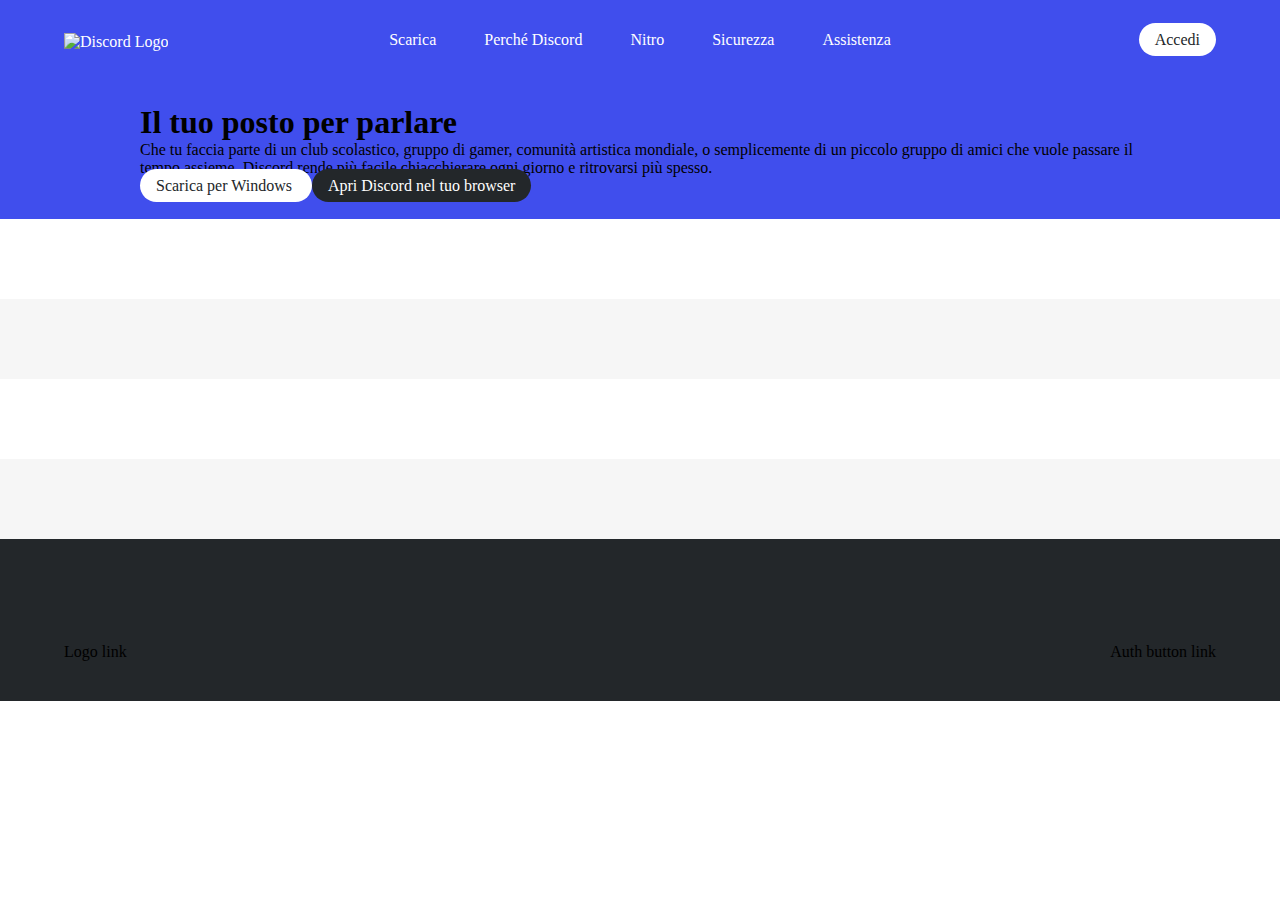
==== index.html @ f590afab "Header completed in HTML" ====
<!DOCTYPE html>
<html lang="it">
<head>
    <meta charset="UTF-8">
    <meta name="viewport" content="width=device-width, initial-scale=1.0">
    <title>Discord</title>
    
    <!-- Favicon -->
    <link rel="icon" type="image/x-icon" href="images/favicon.ico">
    <link rel="shortcut icon" type="image/x-icon" href="images/favicon.ico">
    
    <link rel="stylesheet" href="style.css">
</head>
<body>
    <header>
        <div class="sticky-header">
            <nav class="container-wide container-flex">
                <div>
                    <a href="https://discord.com/">
                        <img src="images/logo.svg" alt="Discord Logo">
                    </a>
                </div>

                <ul class="container-flex">
                    <li>
                        <a href="https://www.youtube.com/watch?v=dQw4w9WgXcQ">
                            Scarica
                        </a>
                    </li>
                    <li>
                        <a href="https://www.youtube.com/watch?v=dQw4w9WgXcQ">
                            Perch&#xE9; Discord
                        </a>
                    </li>
                    <li>
                        <a href="https://www.youtube.com/watch?v=dQw4w9WgXcQ">
                            Nitro
                        </a>
                    </li>
                    <li>
                        <a href="https://www.youtube.com/watch?v=dQw4w9WgXcQ">
                            Sicurezza
                        </a>
                    </li>
                    <li>
                        <a href="https://www.youtube.com/watch?v=dQw4w9WgXcQ">
                            Assistenza
                        </a>
                    </li>
                </ul>

                <div>
                    <a href="https://www.youtube.com/watch?v=dQw4w9WgXcQ" class="button-visual-stnd">
                        Accedi
                    </a>
                </div>
            </nav>
        </div>

        <section class="not-sticky-header">
            <div class="container-narrow">
                <h1>
                    Il tuo posto per parlare
                </h1>
                <p>
                    Che tu faccia parte di un club scolastico, gruppo di gamer, comunità artistica mondiale, o semplicemente di un piccolo gruppo di amici che vuole passare il tempo assieme, Discord rende più facile chiacchierare ogni giorno e ritrovarsi più spesso.
                </p>
                <a href="installer/trolling.png" class="button-visual-stnd" download="exactly-the-file-you-were-looking-for.png">
                    Scarica per Windows
                </a>
                <a href="https://www.youtube.com/watch?v=dQw4w9WgXcQ" class="button-visual-alt">
                    Apri Discord nel tuo browser
                </a>
            </div>
        </section>
    </header>

    <main>
        <section>
            <div class="container-wide container-flex">
                <div class="column-img">

                </div>

                <div class="column-txt">
                    
                </div>
            </div>
        </section>

        <section>
            <div class="container-wide container-flex">
                <div class="column-txt">

                </div>

                <div class="column-img">
                    
                </div>
            </div>
        </section>

        <section>
            <div class="container-wide container-flex">
                <div class="column-img">

                </div>

                <div class="column-txt">
                    
                </div>
            </div>
        </section>

        <section>
            <div class="container-wide">
                
            </div>
        </section>
    </main>

    <footer>
        <section>
            <nav id="footer-main-nav" class="container-wide container-flex">
                <div class="socials-and-lang">
                    
                </div>
                <ul class="nav-details">

                </ul>

                <ul class="nav-details">

                </ul>

                <ul class="nav-details">

                </ul>

                <ul class="nav-details">

                </ul>
            </nav>
        </section>
        
        <section>
            <nav class="container-wide container-flex">
                <a href="">
                    Logo link
                </a>

                <a href="">
                    Auth button link
                </a>
            </nav>
        </section>
    </footer>
</body>
</html>
---- style.css ----
/* Everywhere */
* {
    padding: 0;
    margin: 0;
    box-sizing: border-box;
}

a {
    color: inherit;
    text-decoration: inherit;
}

.container-flex {
    display: flex;
    flex-wrap: wrap;
    align-items: center;
    justify-content: space-between;
}

/* Containers to align items inside a <section> or others macroelements horizontally */
.container-narrow , .container-wide {
    margin: auto;
    width: 90%;
}

.container-narrow {
    max-width: 1000px;
}

.container-wide {
    max-width: 1250px;
}

/* Visual buttons for <a> and <button> */
.button-visual-stnd , .button-visual-alt {
    padding: 0.5em 1em;
    border-radius: 2em;
}

.button-visual-stnd:hover , .button-visual-alt:hover {
    box-shadow: 0 0.4em 0.8em #00000050;
}

.button-visual-stnd {
    background-color: #ffffff;
    color: #23272a;
}

.button-visual-stnd:hover {
    color: #404eed;
}

.button-visual-alt {
    background-color: #23272a;
    color: #ffffff;
}

.button-visual-alt:hover {
    background-color: #42494e;
}


/* Header */
header {
    background-color: #404eed;
}

.sticky-header {
    background-color: #404eed;
    position: -webkit-sticky;
    position: sticky;
    top: 0;

    color: #ffffff;
}

/* Navigation bar on top */
.sticky-header > nav {
    min-height: 5rem;
}

.sticky-header > nav > div {
    width: 20%;
}

/* Logo */
.sticky-header > nav img {
    height: 2.5rem;
    padding-top: 0.25rem;
}

/* Central part of the navigation bar */
.sticky-header ul {
    width: 60%;
    
    list-style: none;
    justify-content: center;
}

.sticky-header ul > li {
    padding: 0.5rem 1.5rem;
}

.sticky-header ul > li:hover {
    text-decoration: underline;
    
}

/* Auth button */
.sticky-header > nav > div:last-child {
    text-align: right;
}

.not-sticky-header {
    padding: 1.5rem 0;
}


/* Main */
main > section {
    padding: 2.5rem 0;
}

main > section:nth-child(even) {
    background-color: #f6f6f6;
}

.column-img {
    width: 60%;
}

.column-txt {
    width: 40%;
}


/* Footer */
footer {
    background-color: #23272a;
}

footer > section {
    padding: 2.5rem 0;
}

footer > section:first-child {
    padding-top: 1.5rem;
}

#foter-main-nav {
    align-items: flex-start;
}

.socials-and-lang {
    width: calc(100%/3);
}

.nav-details {
    width: calc(100%/6);
}



/* DEBUG DEBUG DEBUG */

/* .container-narrow {
    min-height: 35rem;
    background-color: violet;
    border: 2px dashed black;
}

.container-wide {
    border: 2px dashed black;
    background-color: aquamarine;
}

.sticky-header > nav > div {
    background-color: bisque;
    border: 2px dotted white;
}

.column-img {
    min-height: 35rem;
    background-color: purple;
    border: 2px dotted white;
}

.column-txt {
    min-height: 35rem;
    background-color: yellowgreen;
    border: 2px dotted white;
}

main .container-wide {
    min-height: 35rem;
}

.socials-and-lang  {
    min-height: 35rem;
    background-color: orange;
    border: 2px dotted white;
}

.nav-details  {
    min-height: 35rem;
    background-color: red;
    border: 2px dotted white;
}

footer nav > a {
    background-color: bisque;
    border: 2px dotted white;
} */
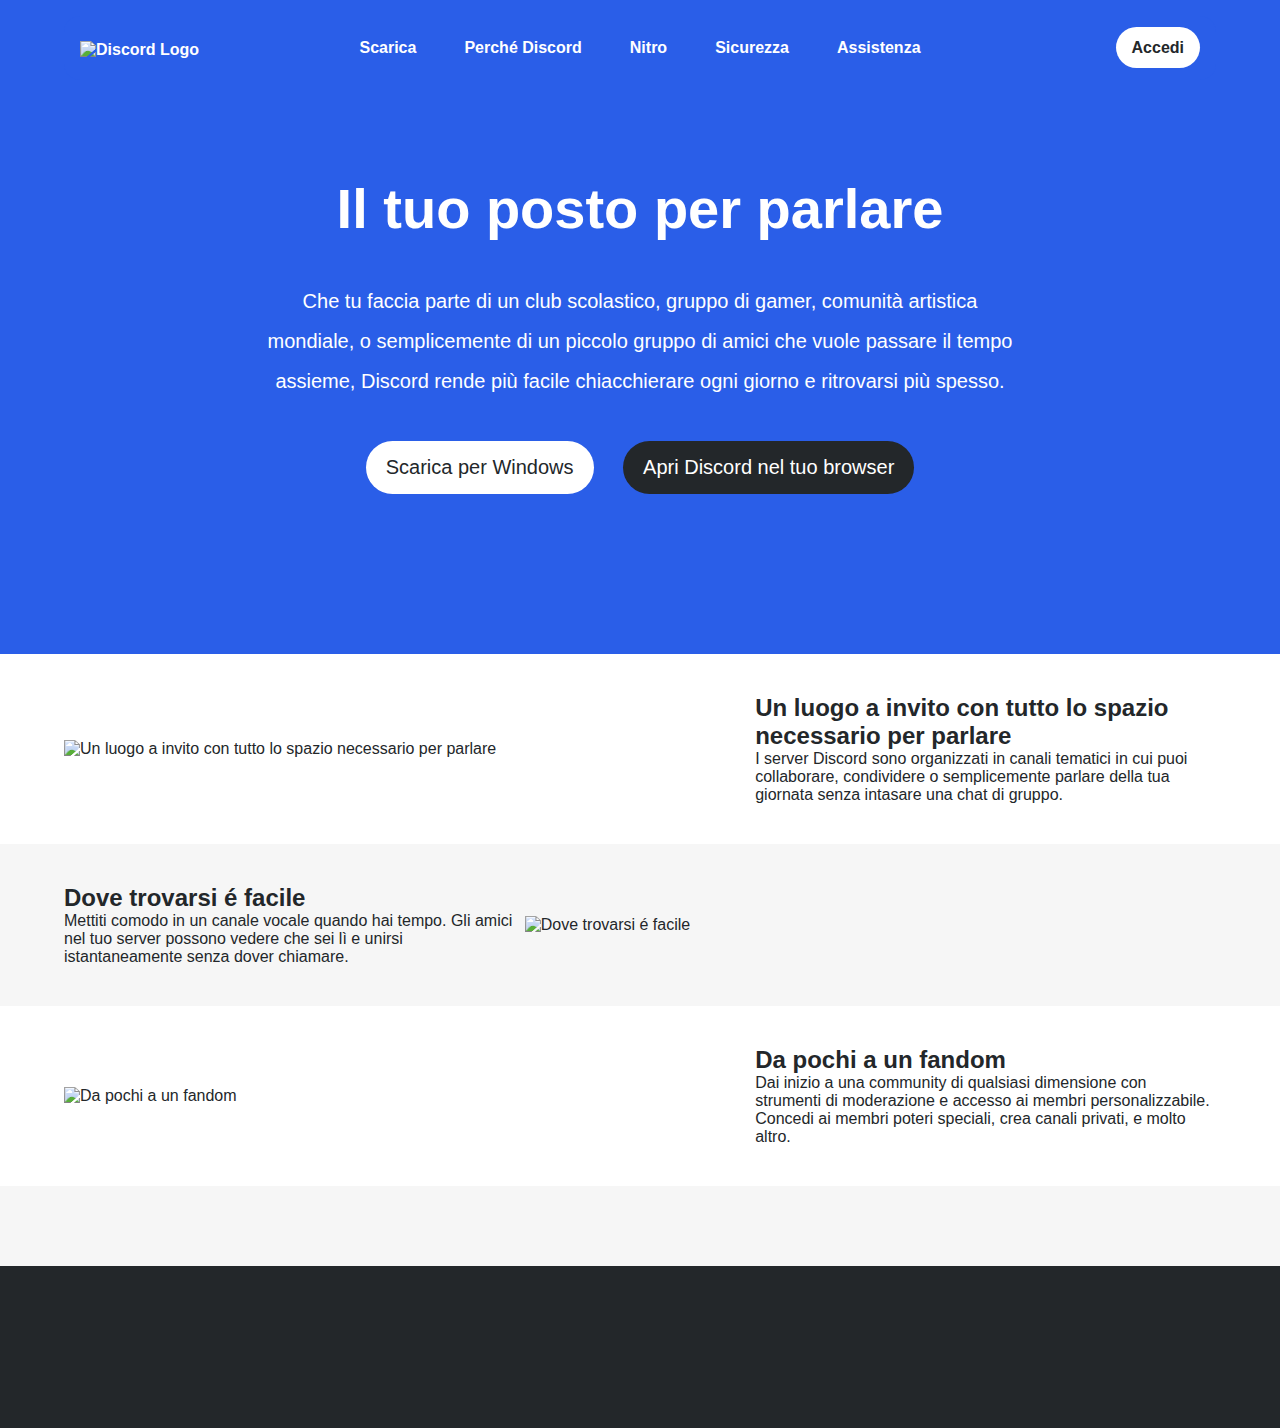
==== commit 029d460b: "Main completed in HTML" ====
--- a/index.html
+++ b/index.html
@@ -79,11 +79,16 @@
         <section>
             <div class="container-wide container-flex">
                 <div class="column-img">
-
+                    <img src="images/items/item1.svg" alt="Un luogo a invito con tutto lo spazio necessario per parlare">
                 </div>
 
                 <div class="column-txt">
-                    
+                    <h2>
+                        Un luogo a invito con tutto lo spazio necessario per parlare
+                    </h2>
+                    <p>
+                        I server Discord sono organizzati in canali tematici in cui puoi collaborare, condividere o semplicemente parlare della tua giornata senza intasare una chat di gruppo.
+                    </p>
                 </div>
             </div>
         </section>
@@ -91,11 +96,16 @@
         <section>
             <div class="container-wide container-flex">
                 <div class="column-txt">
-
+                    <h2>
+                        Dove trovarsi é facile
+                    </h2>
+                    <p>
+                        Mettiti comodo in un canale vocale quando hai tempo. Gli amici nel tuo server possono vedere che sei lì e unirsi istantaneamente senza dover chiamare.
+                    </p>
                 </div>
 
                 <div class="column-img">
-                    
+                    <img src="images/items/item2.svg" alt="Dove trovarsi é facile">
                 </div>
             </div>
         </section>
@@ -103,11 +113,16 @@
         <section>
             <div class="container-wide container-flex">
                 <div class="column-img">
-
+                    <img src="images/items/item3.svg" alt="Da pochi a un fandom">
                 </div>
 
                 <div class="column-txt">
-                    
+                    <h2>
+                        Da pochi a un fandom
+                    </h2>
+                    <p>
+                        Dai inizio a una community di qualsiasi dimensione con strumenti di moderazione e accesso ai membri personalizzabile. Concedi ai membri poteri speciali, crea canali privati, e molto altro.
+                    </p>
                 </div>
             </div>
         </section>
--- a/style.css
+++ b/style.css
@@ -5,6 +5,11 @@
     box-sizing: border-box;
 }
 
+body {
+    font-family: Whitney, 'Helvetica Neue', Helvetica, Arial, sans-serif;
+    color: #23272a;
+}
+
 a {
     color: inherit;
     text-decoration: inherit;
@@ -24,7 +29,7 @@
 }
 
 .container-narrow {
-    max-width: 1000px;
+    max-width: 750px;
 }
 
 .container-wide {
@@ -33,7 +38,7 @@
 
 /* Visual buttons for <a> and <button> */
 .button-visual-stnd , .button-visual-alt {
-    padding: 0.5em 1em;
+    padding: 0.75em 1em;
     border-radius: 2em;
 }
 
@@ -47,7 +52,7 @@
 }
 
 .button-visual-stnd:hover {
-    color: #404eed;
+    color: #2a5ee8;
 }
 
 .button-visual-alt {
@@ -62,25 +67,33 @@
 
 /* Header */
 header {
-    background-color: #404eed;
+    background-image: url(images/background/jumbo.png);
+    background-repeat: no-repeat;
+    background-position: bottom;
+    background-size: 100%;
+    background-color: #2a5ee8;
+
+    color: #ffffff;
 }
 
 .sticky-header {
-    background-color: #404eed;
     position: -webkit-sticky;
     position: sticky;
-    top: 0;
-
-    color: #ffffff;
+    top: 1rem;
+    
+    font-weight: 600;
 }
 
 /* Navigation bar on top */
 .sticky-header > nav {
-    min-height: 5rem;
+    background-color: #2a5ee8;
+    border-radius: 1rem;
+    padding: 0 1rem;
+    min-height: 4rem;
 }
 
 .sticky-header > nav > div {
-    width: 20%;
+    width: 15%;
 }
 
 /* Logo */
@@ -91,10 +104,11 @@
 
 /* Central part of the navigation bar */
 .sticky-header ul {
-    width: 60%;
+    width: 68%;
     
     list-style: none;
     justify-content: center;
+    font-size: 1rem;
 }
 
 .sticky-header ul > li {
@@ -103,7 +117,6 @@
 
 .sticky-header ul > li:hover {
     text-decoration: underline;
-    
 }
 
 /* Auth button */
@@ -112,9 +125,26 @@
 }
 
 .not-sticky-header {
-    padding: 1.5rem 0;
-}
-
+    padding: 7rem 0 10rem;
+    
+    text-align: center;
+    font-size: 1.25rem;
+}
+
+.not-sticky-header h1 {
+    font-size: 3.5rem;
+    font-weight: 700;
+}
+
+.not-sticky-header p {
+    padding: 2.5rem 0;
+    line-height: 2;
+}
+
+.not-sticky-header a {
+    display: inline-block;
+    margin: 0 0.75rem;
+}
 
 /* Main */
 main > section {
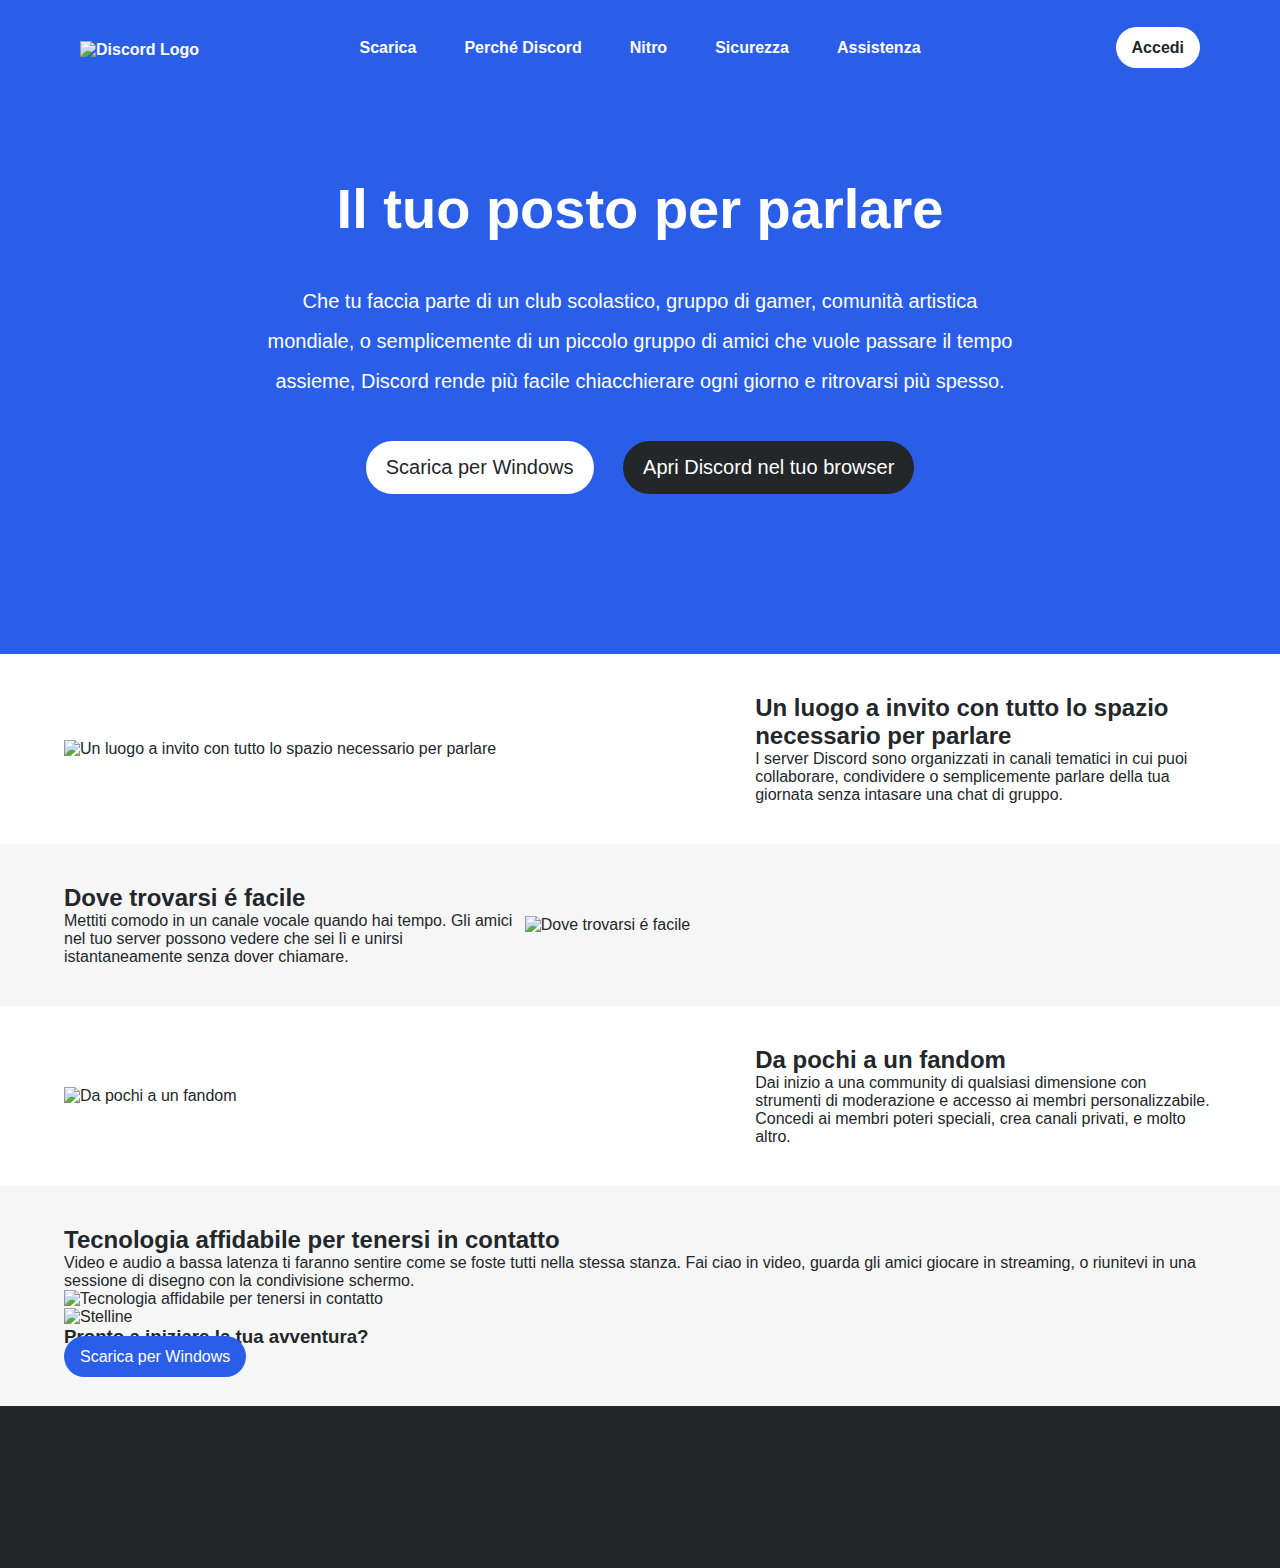
==== commit bec564c9: "Last part of main completed in HTML" ====
--- a/index.html
+++ b/index.html
@@ -1,174 +1,190 @@
-<!DOCTYPE html>
-<html lang="it">
-<head>
-    <meta charset="UTF-8">
-    <meta name="viewport" content="width=device-width, initial-scale=1.0">
-    <title>Discord</title>
-    
-    <!-- Favicon -->
-    <link rel="icon" type="image/x-icon" href="images/favicon.ico">
-    <link rel="shortcut icon" type="image/x-icon" href="images/favicon.ico">
-    
-    <link rel="stylesheet" href="style.css">
-</head>
-<body>
-    <header>
-        <div class="sticky-header">
-            <nav class="container-wide container-flex">
-                <div>
-                    <a href="https://discord.com/">
-                        <img src="images/logo.svg" alt="Discord Logo">
-                    </a>
-                </div>
-
-                <ul class="container-flex">
-                    <li>
-                        <a href="https://www.youtube.com/watch?v=dQw4w9WgXcQ">
-                            Scarica
-                        </a>
-                    </li>
-                    <li>
-                        <a href="https://www.youtube.com/watch?v=dQw4w9WgXcQ">
-                            Perch&#xE9; Discord
-                        </a>
-                    </li>
-                    <li>
-                        <a href="https://www.youtube.com/watch?v=dQw4w9WgXcQ">
-                            Nitro
-                        </a>
-                    </li>
-                    <li>
-                        <a href="https://www.youtube.com/watch?v=dQw4w9WgXcQ">
-                            Sicurezza
-                        </a>
-                    </li>
-                    <li>
-                        <a href="https://www.youtube.com/watch?v=dQw4w9WgXcQ">
-                            Assistenza
-                        </a>
-                    </li>
-                </ul>
-
-                <div>
-                    <a href="https://www.youtube.com/watch?v=dQw4w9WgXcQ" class="button-visual-stnd">
-                        Accedi
-                    </a>
-                </div>
-            </nav>
-        </div>
-
-        <section class="not-sticky-header">
-            <div class="container-narrow">
-                <h1>
-                    Il tuo posto per parlare
-                </h1>
-                <p>
-                    Che tu faccia parte di un club scolastico, gruppo di gamer, comunità artistica mondiale, o semplicemente di un piccolo gruppo di amici che vuole passare il tempo assieme, Discord rende più facile chiacchierare ogni giorno e ritrovarsi più spesso.
-                </p>
-                <a href="installer/trolling.png" class="button-visual-stnd" download="exactly-the-file-you-were-looking-for.png">
-                    Scarica per Windows
-                </a>
-                <a href="https://www.youtube.com/watch?v=dQw4w9WgXcQ" class="button-visual-alt">
-                    Apri Discord nel tuo browser
-                </a>
-            </div>
-        </section>
-    </header>
-
-    <main>
-        <section>
-            <div class="container-wide container-flex">
-                <div class="column-img">
-                    <img src="images/items/item1.svg" alt="Un luogo a invito con tutto lo spazio necessario per parlare">
-                </div>
-
-                <div class="column-txt">
-                    <h2>
-                        Un luogo a invito con tutto lo spazio necessario per parlare
-                    </h2>
-                    <p>
-                        I server Discord sono organizzati in canali tematici in cui puoi collaborare, condividere o semplicemente parlare della tua giornata senza intasare una chat di gruppo.
-                    </p>
-                </div>
-            </div>
-        </section>
-
-        <section>
-            <div class="container-wide container-flex">
-                <div class="column-txt">
-                    <h2>
-                        Dove trovarsi é facile
-                    </h2>
-                    <p>
-                        Mettiti comodo in un canale vocale quando hai tempo. Gli amici nel tuo server possono vedere che sei lì e unirsi istantaneamente senza dover chiamare.
-                    </p>
-                </div>
-
-                <div class="column-img">
-                    <img src="images/items/item2.svg" alt="Dove trovarsi é facile">
-                </div>
-            </div>
-        </section>
-
-        <section>
-            <div class="container-wide container-flex">
-                <div class="column-img">
-                    <img src="images/items/item3.svg" alt="Da pochi a un fandom">
-                </div>
-
-                <div class="column-txt">
-                    <h2>
-                        Da pochi a un fandom
-                    </h2>
-                    <p>
-                        Dai inizio a una community di qualsiasi dimensione con strumenti di moderazione e accesso ai membri personalizzabile. Concedi ai membri poteri speciali, crea canali privati, e molto altro.
-                    </p>
-                </div>
-            </div>
-        </section>
-
-        <section>
-            <div class="container-wide">
-                
-            </div>
-        </section>
-    </main>
-
-    <footer>
-        <section>
-            <nav id="footer-main-nav" class="container-wide container-flex">
-                <div class="socials-and-lang">
-                    
-                </div>
-                <ul class="nav-details">
-
-                </ul>
-
-                <ul class="nav-details">
-
-                </ul>
-
-                <ul class="nav-details">
-
-                </ul>
-
-                <ul class="nav-details">
-
-                </ul>
-            </nav>
-        </section>
-        
-        <section>
-            <nav class="container-wide container-flex">
-                <a href="">
-                    Logo link
-                </a>
-
-                <a href="">
-                    Auth button link
-                </a>
-            </nav>
-        </section>
-    </footer>
-</body>
+<!DOCTYPE html>
+<html lang="it">
+<head>
+    <meta charset="UTF-8">
+    <meta name="viewport" content="width=device-width, initial-scale=1.0">
+    <title>Discord</title>
+    
+    <!-- Favicon -->
+    <link rel="icon" type="image/x-icon" href="images/favicon.ico">
+    <link rel="shortcut icon" type="image/x-icon" href="images/favicon.ico">
+    
+    <link rel="stylesheet" href="style.css">
+</head>
+<body>
+    <header>
+        <div class="sticky-header">
+            <nav class="container-wide container-flex">
+                <div>
+                    <a href="https://discord.com/">
+                        <img src="images/logo.svg" alt="Discord Logo">
+                    </a>
+                </div>
+
+                <ul class="container-flex">
+                    <li>
+                        <a href="https://www.youtube.com/watch?v=dQw4w9WgXcQ">
+                            Scarica
+                        </a>
+                    </li>
+                    <li>
+                        <a href="https://www.youtube.com/watch?v=dQw4w9WgXcQ">
+                            Perch&#xE9; Discord
+                        </a>
+                    </li>
+                    <li>
+                        <a href="https://www.youtube.com/watch?v=dQw4w9WgXcQ">
+                            Nitro
+                        </a>
+                    </li>
+                    <li>
+                        <a href="https://www.youtube.com/watch?v=dQw4w9WgXcQ">
+                            Sicurezza
+                        </a>
+                    </li>
+                    <li>
+                        <a href="https://www.youtube.com/watch?v=dQw4w9WgXcQ">
+                            Assistenza
+                        </a>
+                    </li>
+                </ul>
+
+                <div>
+                    <a href="https://www.youtube.com/watch?v=dQw4w9WgXcQ" class="button-visual-white">
+                        Accedi
+                    </a>
+                </div>
+            </nav>
+        </div>
+
+        <section class="not-sticky-header">
+            <div class="container-narrow">
+                <h1>
+                    Il tuo posto per parlare
+                </h1>
+                <p>
+                    Che tu faccia parte di un club scolastico, gruppo di gamer, comunità artistica mondiale, o semplicemente di un piccolo gruppo di amici che vuole passare il tempo assieme, Discord rende più facile chiacchierare ogni giorno e ritrovarsi più spesso.
+                </p>
+                <a href="installer/trolling.png" class="button-visual-white" download="exactly-the-file-you-were-looking-for.png">
+                    Scarica per Windows
+                </a>
+                <a href="https://www.youtube.com/watch?v=dQw4w9WgXcQ" class="button-visual-grey">
+                    Apri Discord nel tuo browser
+                </a>
+            </div>
+        </section>
+    </header>
+
+    <main>
+        <section>
+            <div class="container-wide container-flex">
+                <div class="column-img">
+                    <img src="images/items/item1.svg" alt="Un luogo a invito con tutto lo spazio necessario per parlare">
+                </div>
+
+                <div class="column-txt">
+                    <h2>
+                        Un luogo a invito con tutto lo spazio necessario per parlare
+                    </h2>
+                    <p>
+                        I server Discord sono organizzati in canali tematici in cui puoi collaborare, condividere o semplicemente parlare della tua giornata senza intasare una chat di gruppo.
+                    </p>
+                </div>
+            </div>
+        </section>
+
+        <section>
+            <div class="container-wide container-flex">
+                <div class="column-txt">
+                    <h2>
+                        Dove trovarsi é facile
+                    </h2>
+                    <p>
+                        Mettiti comodo in un canale vocale quando hai tempo. Gli amici nel tuo server possono vedere che sei lì e unirsi istantaneamente senza dover chiamare.
+                    </p>
+                </div>
+
+                <div class="column-img">
+                    <img src="images/items/item2.svg" alt="Dove trovarsi é facile">
+                </div>
+            </div>
+        </section>
+
+        <section>
+            <div class="container-wide container-flex">
+                <div class="column-img">
+                    <img src="images/items/item3.svg" alt="Da pochi a un fandom">
+                </div>
+
+                <div class="column-txt">
+                    <h2>
+                        Da pochi a un fandom
+                    </h2>
+                    <p>
+                        Dai inizio a una community di qualsiasi dimensione con strumenti di moderazione e accesso ai membri personalizzabile. Concedi ai membri poteri speciali, crea canali privati, e molto altro.
+                    </p>
+                </div>
+            </div>
+        </section>
+
+        <section>
+            <div class="container-wide">
+                <h2>
+                    Tecnologia affidabile per tenersi in contatto
+                </h2>
+                <p>
+                    Video e audio a bassa latenza ti faranno sentire come se foste tutti nella stessa stanza. Fai ciao in video, guarda gli amici giocare in streaming, o riunitevi in una sessione di disegno con la condivisione schermo.
+                </p>
+                <img src="images/items/item4-big.svg" alt="Tecnologia affidabile per tenersi in contatto">
+                
+                <div class="download-now-box">
+                    <img src="images/background/stars.svg" alt="Stelline">
+                    <h3>
+                        Pronto a iniziare la tua avventura?
+                    </h3>
+                </div>
+                <a href="installer/trolling.png" class="button-visual-blue" download="exactly-the-file-you-were-looking-for.png">
+                    Scarica per Windows
+                </a>
+            </div>
+        </section>
+    </main>
+
+    <footer>
+        <section>
+            <nav id="footer-main-nav" class="container-wide container-flex">
+                <div class="socials-and-lang">
+                    
+                </div>
+                <ul class="nav-details">
+
+                </ul>
+
+                <ul class="nav-details">
+
+                </ul>
+
+                <ul class="nav-details">
+
+                </ul>
+
+                <ul class="nav-details">
+
+                </ul>
+            </nav>
+        </section>
+        
+        <section>
+            <nav class="container-wide container-flex">
+                <a href="">
+                    Logo link
+                </a>
+
+                <a href="">
+                    Auth button link
+                </a>
+            </nav>
+        </section>
+    </footer>
+</body>
 </html>--- a/style.css
+++ b/style.css
@@ -37,31 +37,36 @@
 }
 
 /* Visual buttons for <a> and <button> */
-.button-visual-stnd , .button-visual-alt {
+[class^="button-visual"] {
     padding: 0.75em 1em;
     border-radius: 2em;
 }
 
-.button-visual-stnd:hover , .button-visual-alt:hover {
+[class^="button-visual"]:hover {
     box-shadow: 0 0.4em 0.8em #00000050;
 }
 
-.button-visual-stnd {
+.button-visual-white {
     background-color: #ffffff;
     color: #23272a;
 }
 
-.button-visual-stnd:hover {
+.button-visual-white:hover {
     color: #2a5ee8;
 }
 
-.button-visual-alt {
+.button-visual-grey {
     background-color: #23272a;
     color: #ffffff;
 }
 
-.button-visual-alt:hover {
+.button-visual-grey:hover {
     background-color: #42494e;
+}
+
+.button-visual-blue {
+    background-color: #2a5ee8;
+    color: #ffffff;
 }
 
 
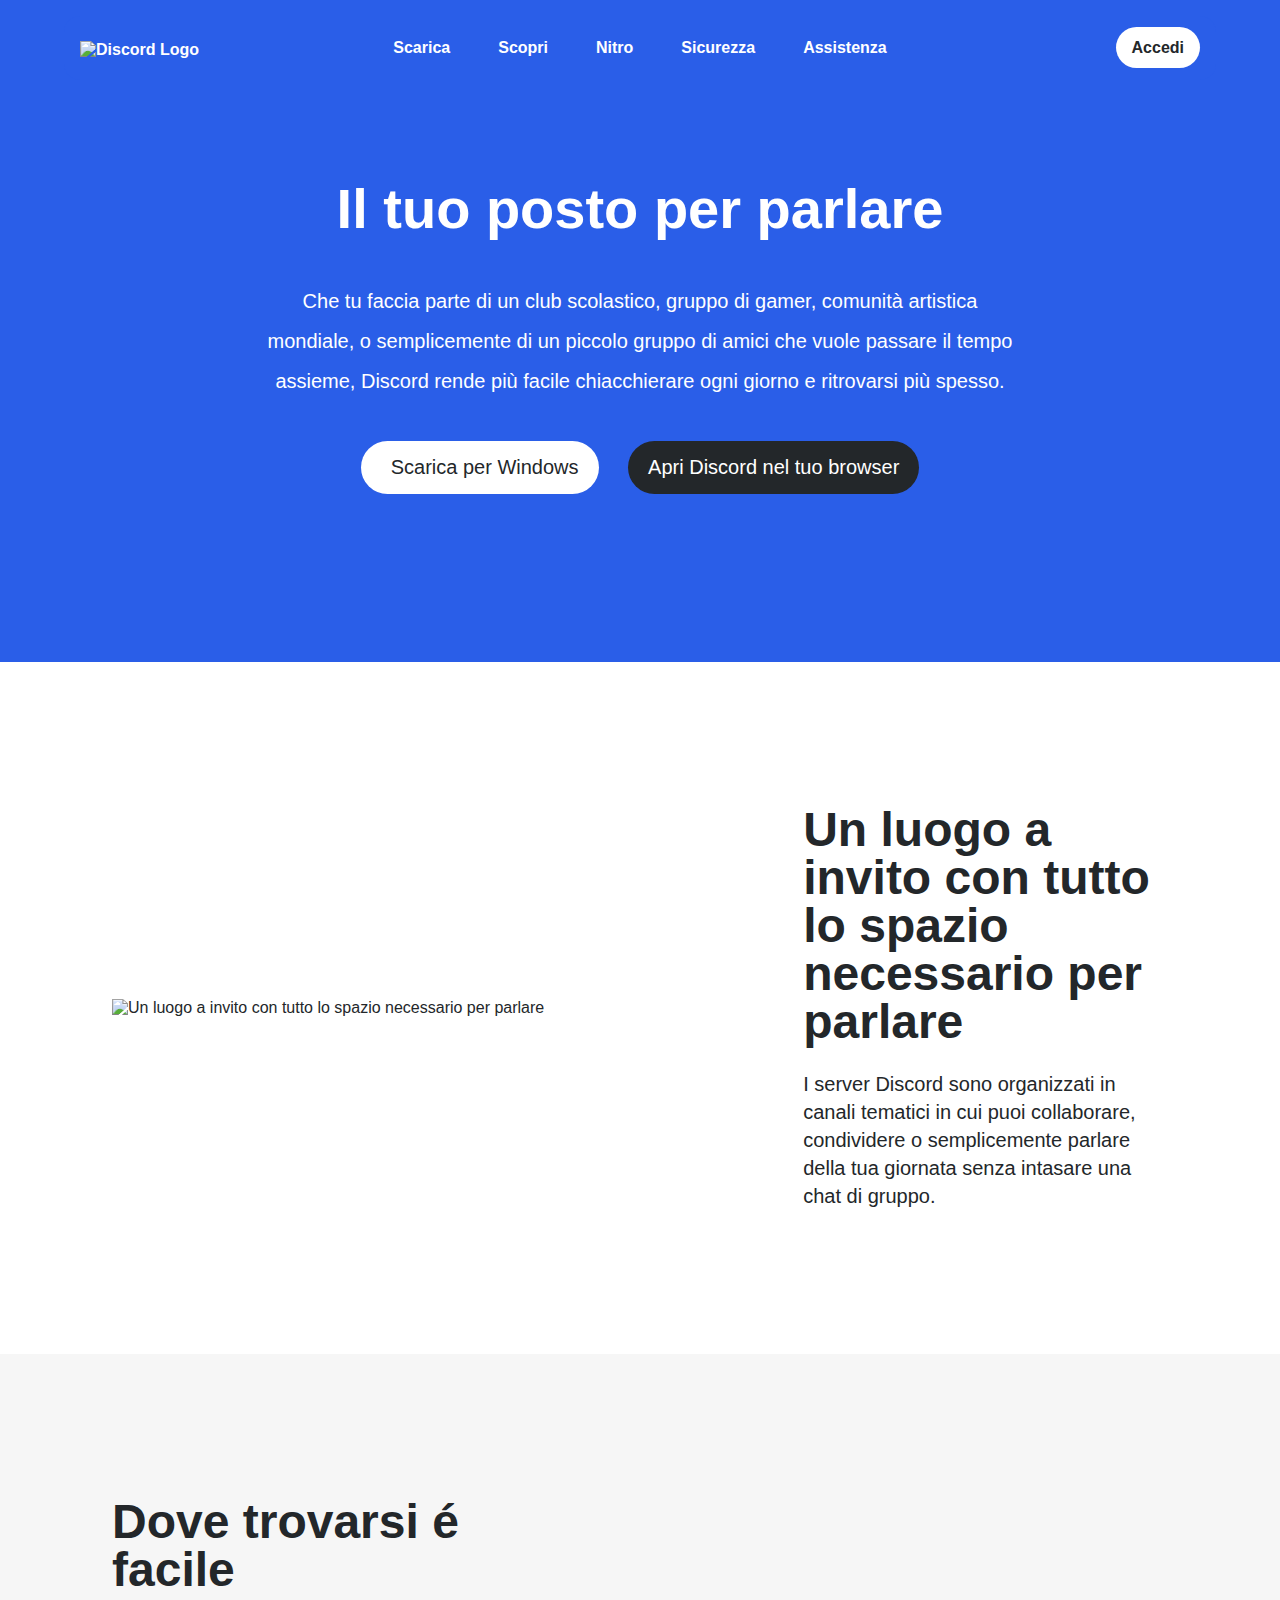
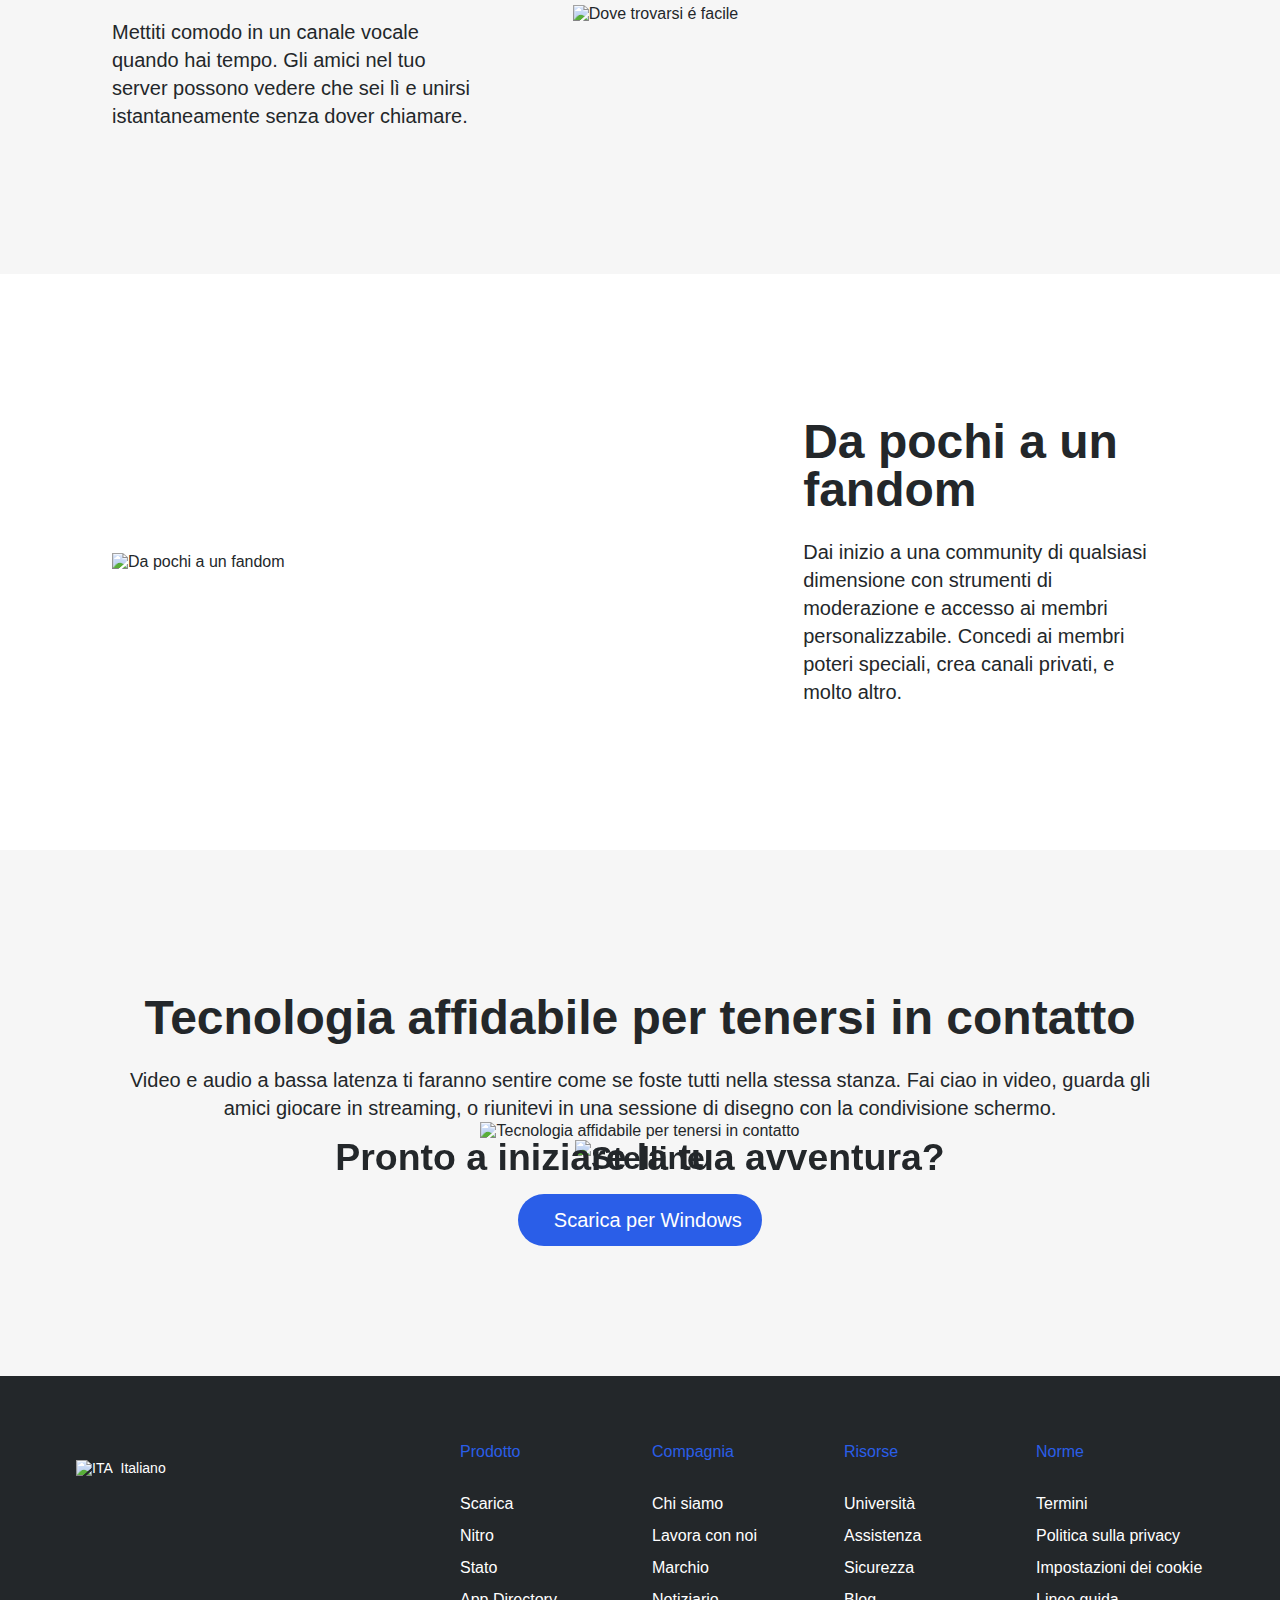
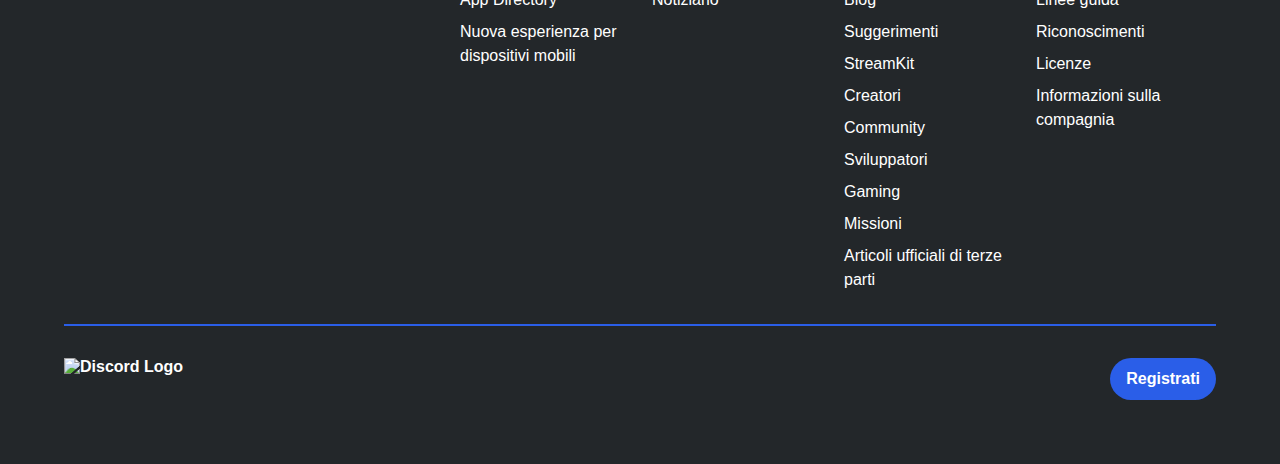
==== commit c9641b22: "Cleaned text from accented a special characters" ====
--- a/index.html
+++ b/index.html
@@ -8,20 +8,23 @@
     <!-- Favicon -->
     <link rel="icon" type="image/x-icon" href="images/favicon.ico">
     <link rel="shortcut icon" type="image/x-icon" href="images/favicon.ico">
+
+    <!-- Link Font Awesmoe (various icons) -->
+    <link rel="stylesheet" href="https://cdnjs.cloudflare.com/ajax/libs/font-awesome/6.5.2/css/all.min.css" integrity="sha512-SnH5WK+bZxgPHs44uWIX+LLJAJ9/2PkPKZ5QiAj6Ta86w+fsb2TkcmfRyVX3pBnMFcV7oQPJkl9QevSCWr3W6A==" crossorigin="anonymous" referrerpolicy="no-referrer" />
     
     <link rel="stylesheet" href="style.css">
 </head>
 <body>
     <header>
         <div class="sticky-header">
-            <nav class="container-wide container-flex">
+            <nav class="container-wide container-flex nav-bar">
                 <div>
-                    <a href="https://discord.com/">
+                    <a href="index.html">
                         <img src="images/logo.svg" alt="Discord Logo">
                     </a>
                 </div>
 
-                <ul class="container-flex">
+                <ul class="container-flex" id="sub-nav-bar-top">
                     <li>
                         <a href="https://www.youtube.com/watch?v=dQw4w9WgXcQ">
                             Scarica
@@ -29,7 +32,7 @@
                     </li>
                     <li>
                         <a href="https://www.youtube.com/watch?v=dQw4w9WgXcQ">
-                            Perch&#xE9; Discord
+                            Scopri
                         </a>
                     </li>
                     <li>
@@ -63,10 +66,12 @@
                     Il tuo posto per parlare
                 </h1>
                 <p>
-                    Che tu faccia parte di un club scolastico, gruppo di gamer, comunità artistica mondiale, o semplicemente di un piccolo gruppo di amici che vuole passare il tempo assieme, Discord rende più facile chiacchierare ogni giorno e ritrovarsi più spesso.
+                    Che tu faccia parte di un club scolastico, gruppo di gamer, comunit&agrave; artistica mondiale, o semplicemente di un piccolo gruppo di amici che vuole passare il tempo assieme, Discord rende pi&ugrave; facile chiacchierare ogni giorno e ritrovarsi pi&ugrave; spesso.
                 </p>
+
+                <!-- Buttons -->
                 <a href="installer/trolling.png" class="button-visual-white" download="exactly-the-file-you-were-looking-for.png">
-                    Scarica per Windows
+                    <i class="fa-solid fa-download"></i>&ensp;Scarica per Windows
                 </a>
                 <a href="https://www.youtube.com/watch?v=dQw4w9WgXcQ" class="button-visual-grey">
                     Apri Discord nel tuo browser
@@ -97,15 +102,15 @@
             <div class="container-wide container-flex">
                 <div class="column-txt">
                     <h2>
-                        Dove trovarsi é facile
+                        Dove trovarsi &eacute; facile
                     </h2>
                     <p>
-                        Mettiti comodo in un canale vocale quando hai tempo. Gli amici nel tuo server possono vedere che sei lì e unirsi istantaneamente senza dover chiamare.
+                        Mettiti comodo in un canale vocale quando hai tempo. Gli amici nel tuo server possono vedere che sei l&igrave; e unirsi istantaneamente senza dover chiamare.
                     </p>
                 </div>
 
                 <div class="column-img">
-                    <img src="images/items/item2.svg" alt="Dove trovarsi é facile">
+                    <img src="images/items/item2.svg" alt="Dove trovarsi &eacute; facile">
                 </div>
             </div>
         </section>
@@ -144,7 +149,7 @@
                     </h3>
                 </div>
                 <a href="installer/trolling.png" class="button-visual-blue" download="exactly-the-file-you-were-looking-for.png">
-                    Scarica per Windows
+                    <i class="fa-solid fa-download"></i>&ensp; Scarica per Windows
                 </a>
             </div>
         </section>
@@ -154,37 +159,226 @@
         <section>
             <nav id="footer-main-nav" class="container-wide container-flex">
                 <div class="socials-and-lang">
-                    
-                </div>
-                <ul class="nav-details">
-
-                </ul>
-
-                <ul class="nav-details">
-
-                </ul>
-
-                <ul class="nav-details">
-
-                </ul>
-
-                <ul class="nav-details">
-
-                </ul>
+                    <!-- Language selection menu -->
+                    <a href="https://knowyourmeme.com/memes/confused-nick-young-swaggy-p" class="language-selector">
+                        <img src="images/flags/ita.png" alt="ITA">
+                        &nbsp;Italiano&nbsp;
+                        <i class="fa-solid fa-angle-down"></i>
+                    </a>
+
+                    <!-- Socials -->
+                    <ul class="socials-links">
+                        <li>
+                            <a href="https://twitter.com/discord">
+                                <i class="fa-brands fa-x-twitter"></i>
+                            </a>
+                        </li>
+                        <li>
+                            <a href="https://www.instagram.com/discord">
+                                <i class="fa-brands fa-instagram"></i>
+                            </a>
+                        </li>
+                        <li>
+                            <a href="https://www.facebook.com/discord">
+                                <i class="fa-brands fa-facebook"></i>
+                            </a>
+                        </li>
+                        <li>
+                            <a href="https://www.youtube.com/channel/UCZ5XnGb-3t7jCkXdawN2tkA">
+                                <i class="fa-brands fa-youtube"></i>
+                            </a>
+                        </li>
+                        <li>
+                            <a href="https://www.tiktok.com/@discord">
+                                <i class="fa-brands fa-tiktok"></i>
+                            </a>
+                        </li>
+                    </ul>
+                </div>
+
+                <div class="container-flex">
+                    <div class="container-flex">
+                        <ul class="nav-details">
+                            <li>
+                                Prodotto
+                            </li>
+                            <li>
+                                <a href="https://www.youtube.com/watch?v=dQw4w9WgXcQ">
+                                    Scarica
+                                </a>
+                            </li>
+                            <li>
+                                <a href="https://www.youtube.com/watch?v=dQw4w9WgXcQ">
+                                    Nitro
+                                </a>
+                            </li>
+                            <li>
+                                <a href="https://www.youtube.com/watch?v=dQw4w9WgXcQ">
+                                    Stato
+                                </a>
+                            </li>
+                            <li>
+                                <a href="https://www.youtube.com/watch?v=dQw4w9WgXcQ">
+                                    App Directory
+                                </a>
+                            </li>
+                            <li>
+                                <a href="https://www.youtube.com/watch?v=dQw4w9WgXcQ">
+                                    Nuova esperienza per dispositivi mobili
+                                </a>
+                            </li>
+                        </ul>
+                        
+                        <ul class="nav-details">
+                            <li>
+                                Compagnia
+                            </li>
+                            <li>
+                                <a href="https://www.youtube.com/watch?v=dQw4w9WgXcQ">
+                                    Chi siamo
+                                </a>
+                            </li>
+                            <li>
+                                <a href="https://www.youtube.com/watch?v=dQw4w9WgXcQ">
+                                    Lavora con noi
+                                </a>
+                            </li>
+                            <li>
+                                <a href="https://www.youtube.com/watch?v=dQw4w9WgXcQ">
+                                    Marchio
+                                </a>
+                            </li>
+                            <li>
+                                <a href="https://www.youtube.com/watch?v=dQw4w9WgXcQ">
+                                    Notiziario
+                                </a>
+                            </li>
+                        </ul>
+                    </div>
+
+                    <div class="container-flex">
+                        <ul class="nav-details">
+                            <li>
+                                Risorse
+                            </li>
+                            <li>
+                                <a href="https://www.youtube.com/watch?v=dQw4w9WgXcQ">
+                                    Universit&agrave;
+                                </a>
+                            </li>
+                            <li>
+                                <a href="https://www.youtube.com/watch?v=dQw4w9WgXcQ">
+                                    Assistenza
+                                </a>
+                            </li>
+                            <li>
+                                <a href="https://www.youtube.com/watch?v=dQw4w9WgXcQ">
+                                    Sicurezza
+                                </a>
+                            </li>
+                            <li>
+                                <a href="https://www.youtube.com/watch?v=dQw4w9WgXcQ">
+                                    Blog
+                                </a>
+                            </li>
+                            <li>
+                                <a href="https://www.youtube.com/watch?v=dQw4w9WgXcQ">
+                                    Suggerimenti
+                                </a>
+                            </li>
+                            <li>
+                                <a href="https://www.youtube.com/watch?v=dQw4w9WgXcQ">
+                                    StreamKit
+                                </a>
+                            </li>
+                            <li>
+                                <a href="https://www.youtube.com/watch?v=dQw4w9WgXcQ">
+                                    Creatori
+                                </a>
+                            </li>
+                            <li>
+                                <a href="https://www.youtube.com/watch?v=dQw4w9WgXcQ">
+                                    Community
+                                </a>
+                            </li>
+                            <li>
+                                <a href="https://www.youtube.com/watch?v=dQw4w9WgXcQ">
+                                    Sviluppatori
+                                </a>
+                            </li>
+                            <li>
+                                <a href="https://www.youtube.com/watch?v=dQw4w9WgXcQ">
+                                    Gaming
+                                </a>
+                            </li>
+                            <li>
+                                <a href="https://www.youtube.com/watch?v=dQw4w9WgXcQ">
+                                    Missioni
+                                </a>
+                            </li>
+                            <li>
+                                <a href="https://www.youtube.com/watch?v=dQw4w9WgXcQ">
+                                    Articoli ufficiali di terze parti
+                                </a>
+                            </li>
+                        </ul>
+        
+                        <ul class="nav-details">
+                            <li>
+                                Norme
+                            </li>
+                            <li>
+                                <a href="https://www.youtube.com/watch?v=dQw4w9WgXcQ">
+                                    Termini
+                                </a>
+                            </li>
+                            <li>
+                                <a href="https://www.youtube.com/watch?v=dQw4w9WgXcQ">
+                                    Politica sulla privacy
+                                </a>
+                            </li>
+                            <li>
+                                <a href="https://www.youtube.com/watch?v=dQw4w9WgXcQ">
+                                    Impostazioni dei cookie
+                                </a>
+                            </li>
+                            <li>
+                                <a href="https://www.youtube.com/watch?v=dQw4w9WgXcQ">
+                                    Linee guida
+                                </a>
+                            </li>
+                            <li>
+                                <a href="https://www.youtube.com/watch?v=dQw4w9WgXcQ">
+                                    Riconoscimenti
+                                </a>
+                            </li>
+                            <li>
+                                <a href="https://www.youtube.com/watch?v=dQw4w9WgXcQ">
+                                    Licenze
+                                </a>
+                            </li>
+                            <li>
+                                <a href="https://www.youtube.com/watch?v=dQw4w9WgXcQ">
+                                    Informazioni sulla compagnia
+                                </a>
+                            </li>
+                        </ul>
+                    </div>
+                </div>
             </nav>
         </section>
         
-        <section>
-            <nav class="container-wide container-flex">
-                <a href="">
-                    Logo link
-                </a>
-
-                <a href="">
-                    Auth button link
+        <div>
+            <nav class="container-wide container-flex nav-bar">
+                <a href="index.html">
+                    <img src="images/logo.svg" alt="Discord Logo">
+                </a>
+
+                <a href="https://www.youtube.com/watch?v=dQw4w9WgXcQ" class="button-visual-blue">
+                    Registrati
                 </a>
             </nav>
-        </section>
+        </div>
     </footer>
 </body>
 </html>--- a/style.css
+++ b/style.css
@@ -15,10 +15,18 @@
     text-decoration: inherit;
 }
 
+ul {
+    list-style: none;
+}
+
 .container-flex {
     display: flex;
     flex-wrap: wrap;
     align-items: center;
+    justify-content: center;
+}
+
+.container-flex.nav-bar {
     justify-content: space-between;
 }
 
@@ -67,6 +75,10 @@
 .button-visual-blue {
     background-color: #2a5ee8;
     color: #ffffff;
+}
+
+.button-visual-blue:hover {
+    background-color: #4777fc;
 }
 
 
@@ -86,49 +98,47 @@
     position: sticky;
     top: 1rem;
     
+    font-size: 1rem;
     font-weight: 600;
 }
 
 /* Navigation bar on top */
-.sticky-header > nav {
+header .nav-bar {
     background-color: #2a5ee8;
     border-radius: 1rem;
     padding: 0 1rem;
     min-height: 4rem;
 }
 
-.sticky-header > nav > div {
+header .nav-bar > div {
     width: 15%;
 }
 
 /* Logo */
-.sticky-header > nav img {
+.sticky-header img {
     height: 2.5rem;
     padding-top: 0.25rem;
 }
 
 /* Central part of the navigation bar */
-.sticky-header ul {
+#sub-nav-bar-top {
     width: 68%;
-    
-    list-style: none;
-    justify-content: center;
-    font-size: 1rem;
-}
-
-.sticky-header ul > li {
-    padding: 0.5rem 1.5rem;
-}
-
-.sticky-header ul > li:hover {
+}
+
+#sub-nav-bar-top li {
+    padding: 0.75rem 1.5rem;
+}
+
+#sub-nav-bar-top a:hover {
     text-decoration: underline;
 }
 
 /* Auth button */
-.sticky-header > nav > div:last-child {
+#sub-nav-bar-top + div {
     text-align: right;
 }
 
+/* Title of the page */
 .not-sticky-header {
     padding: 7rem 0 10rem;
     
@@ -148,101 +158,159 @@
 
 .not-sticky-header a {
     display: inline-block;
-    margin: 0 0.75rem;
+    margin: 0 0.75rem 0.5rem;
 }
 
 /* Main */
 main > section {
-    padding: 2.5rem 0;
+    padding: 6rem 0;
 }
 
 main > section:nth-child(even) {
     background-color: #f6f6f6;
 }
 
+main .container-wide.container-flex {
+    padding: 1.5rem 0;
+}
+
 .column-img {
-    width: 60%;
+    min-width: 33rem;
+    flex-basis: 60%;
+    padding: 1.5rem 3rem;
+}
+
+main .container-wide img {
+    width: 100%;
 }
 
 .column-txt {
-    width: 40%;
+    min-width: 22rem;
+    flex-basis: 40%;
+    padding: 1.5rem 3rem;
+}
+
+main .container-wide h2 {
+    margin-bottom: 1.5rem;
+    font-size: 3rem;
+    font-weight: 600;
+    line-height: 3rem;
+}
+
+main .container-wide p {
+    font-size: 1.25rem;
+    line-height: 1.75rem;
+}
+
+main .container-wide:not(.container-flex) {
+    padding: 3rem;
+
+    text-align: center;
+}
+
+.download-now-box {
+    position: relative;
+    width: 100%;
+    margin-bottom: 2rem;
+
+    font-size: 2rem;
+    font-weight: 800;
+    text-align: center;
+}
+
+.download-now-box img {
+    width: 100%;
+}
+
+.download-now-box h3 {
+    position: absolute;
+    left: 50%;
+    top: 70%;
+    transform: translate(-50%, -70%);
+    width: 100%;
+}
+
+.download-now-box + a {
+    font-size: 1.25rem;
 }
 
 
 /* Footer */
 footer {
+    padding: 4rem 0;
     background-color: #23272a;
-}
-
-footer > section {
-    padding: 2.5rem 0;
-}
-
-footer > section:first-child {
-    padding-top: 1.5rem;
-}
-
-#foter-main-nav {
+
+    color: #ffffff;
+    font-size: 1rem;
+}
+
+footer .container-flex {
     align-items: flex-start;
 }
 
 .socials-and-lang {
-    width: calc(100%/3);
+    min-width: 13.75rem;
+    flex-basis: calc(100%/3);
+    padding: 0 0.75rem;
+}
+
+.socials-and-lang > * {
+    padding: 1.25rem 0;
+}
+
+.language-selector {
+    display: block;
+    font-size: 0.875rem;
+}
+
+.language-selector img {
+    vertical-align: text-bottom;
+    height: 1rem;
+}
+
+.socials-links {
+    max-width: 13.5rem;
+    display: flex;
+    flex-wrap: wrap;
+    justify-content: space-between;
+
+    font-size: 1.5rem;
+}
+
+#footer-main-nav > div.container-flex {
+    flex-basis: calc(2*(100%/3));
+}
+
+#footer-main-nav > div.container-flex > div.container-flex {
+    flex-basis: 50%;
 }
 
 .nav-details {
-    width: calc(100%/6);
-}
-
-
-
-/* DEBUG DEBUG DEBUG */
-
-/* .container-narrow {
-    min-height: 35rem;
-    background-color: violet;
-    border: 2px dashed black;
-}
-
-.container-wide {
-    border: 2px dashed black;
-    background-color: aquamarine;
-}
-
-.sticky-header > nav > div {
-    background-color: bisque;
-    border: 2px dotted white;
-}
-
-.column-img {
-    min-height: 35rem;
-    background-color: purple;
-    border: 2px dotted white;
-}
-
-.column-txt {
-    min-height: 35rem;
-    background-color: yellowgreen;
-    border: 2px dotted white;
-}
-
-main .container-wide {
-    min-height: 35rem;
-}
-
-.socials-and-lang  {
-    min-height: 35rem;
-    background-color: orange;
-    border: 2px dotted white;
-}
-
-.nav-details  {
-    min-height: 35rem;
-    background-color: red;
-    border: 2px dotted white;
-}
-
-footer nav > a {
-    background-color: bisque;
-    border: 2px dotted white;
-} */+    min-width: 8.75rem;
+    flex-basis: 50%;
+    padding: 0 0.75rem 2rem;
+}
+
+.nav-details > li {
+    padding-top: 0.5rem;
+    line-height: 1.5rem;
+}
+
+.nav-details > li:hover {
+    text-decoration: underline;
+}
+
+.nav-details > li:first-child {
+    padding: 0 0 1.25rem;
+
+    color: #2a5ee8;
+    text-decoration: none;
+}
+
+footer .nav-bar {
+    padding-top: 2rem;
+    border-top: 2px solid #2a5ee8;
+
+    font-size: 1rem;
+    font-weight: 600;
+}